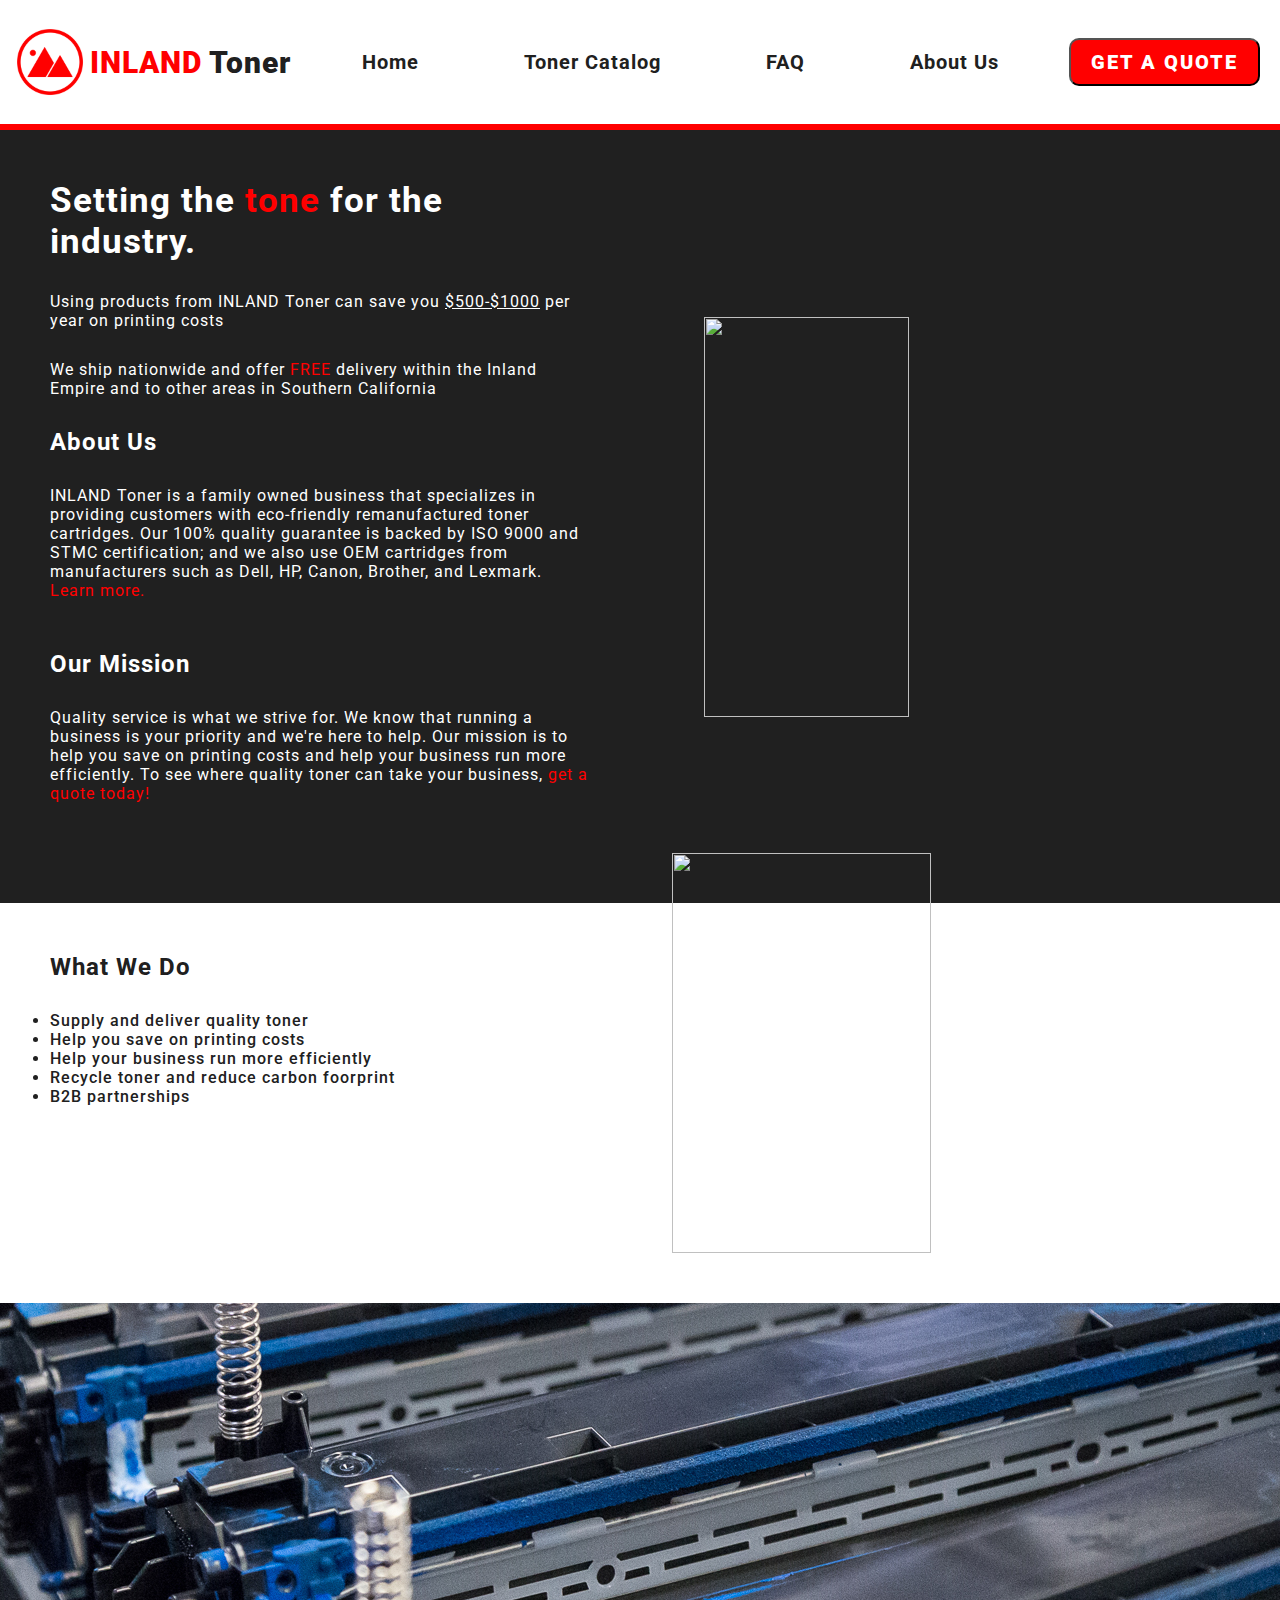
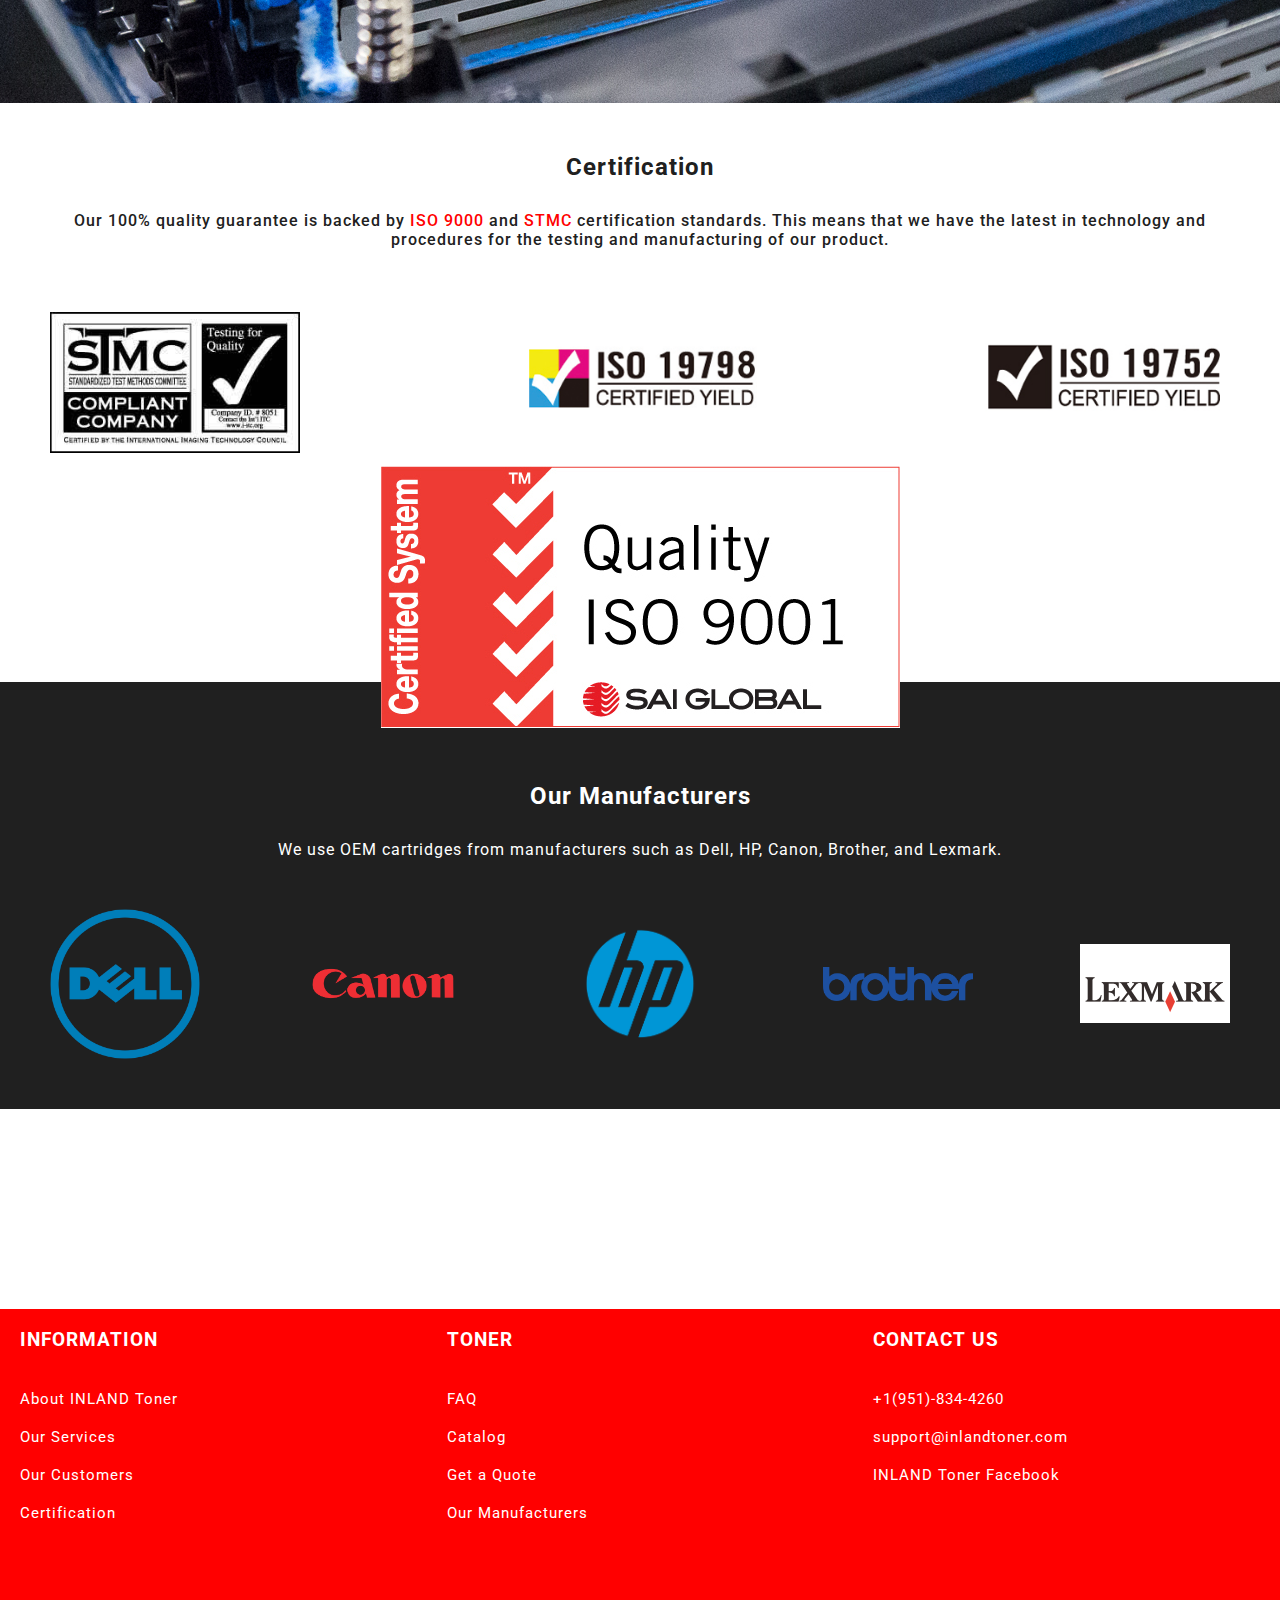
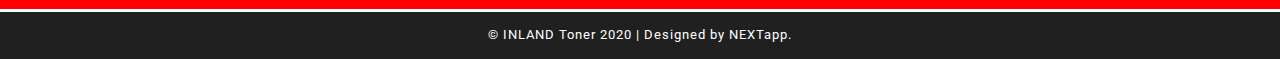
==== about.html @ 957809e5 "added files to GH repo" ====
<!DOCTYPE html>
<!--

    INLAND Toner Website Redesign
    Last Updated: 9/29/2020
    Version 1.0
    Author: Nick Navarro

-->
<head>
  <meta charset="utf-8" />
  <title>INLAND Toner | Save on printing today</title>
  <meta name="description" content="INLAND Toner helps your business grow by offering cost efficient, eco-friendly toner cartridges for your printing needs!">
  <meta name="author" content="Nick Navarro">
  <meta name="viewport" content="width=device-width, initial-scale=1" />
  <meta name="keywords" content="Socal, California, Inland Empire, Murrieta, Riverside County, Ink cartridge, Toner, Printing, Business">
  <link href="inlandstyles.css" rel="stylesheet" />
  <link
    rel="stylesheet"
    href="https://use.fontawesome.com/releases/v5.14.0/css/all.css"
    integrity="sha384-HzLeBuhoNPvSl5KYnjx0BT+WB0QEEqLprO+NBkkk5gbc67FTaL7XIGa2w1L0Xbgc"
    crossorigin="anonymous"
  />
</head>

<body>
  <header>
    
        <div class="logo">
            <a href="inland.html">
      <img src="IMAGES/logo.png" />
      <h1><span>INLAND</span> Toner</h1>
    </a>
    </div>
    <nav>
      <ul class="nav_links">
        <li><a href="inland.html">Home</a></li>
        <li><a href="toner.html">Toner Catalog</a></li>
        <li><a href="faq.html">FAQ</a></li>
        <li><a href="about.html">About Us</a></li>
      </ul>
    </nav>
    <button class="nav-cta"><a href="quote.html">GET A QUOTE</a></button> 
  </header>

  <section class="about-1">
    <div class="contentBx">
      <div class="about-section">
        <h1>Setting the <span>tone</span> for the industry.</h1>
        <p>Using products from INLAND Toner can save you <u>$500-$1000</u> per year on printing costs</p>
        <p>
          We ship nationwide and offer <span>FREE</span> delivery within the Inland Empire and to other areas in Southern California
        </p>
        <h2>About Us</h2>
        <p>
          INLAND Toner is a family owned business that specializes in providing
          customers with eco-friendly remanufactured
          toner cartridges. Our 100% quality guarantee is backed by ISO 9000 and STMC certification; and we also use OEM cartridges from manufacturers such as
          Dell, HP, Canon, Brother, and Lexmark. <a href="about.html#certification">Learn more.</a>
        </p>
      </div>
      <div class="about-section">
        <h2>Our Mission</h2>
        <p>
          Quality service is what we strive for. We know that running a business is your priority and we're here to help. 
          Our mission is to help you save on printing costs and help your business run more efficiently. To see where quality toner can 
          take your business, <a href="quote.html" target="_blank">get a quote today!</a>
        </p>
      </div>
    </div>
    <img src="IMAGES/Inventory/DSCF4109-Edit.jpg" />
  </section>

  <section class="about-2">
    <div class="contentBx">
      <div class="about-section">
        <h2>What We Do</h2>
        <ul>
            <li>Supply and deliver quality toner</li>
            <li>Help you save on printing costs</li>
            <li>Help your business run more efficiently</li>
            <li>Recycle toner and reduce carbon foorprint</li>
            <li>B2B partnerships</li>
            
        </ul>
      </div>
    </div>
    <img src="IMAGES/Toner/DSCF4135.jpg" />
  </section>

  <section class="page-break">
    
  </section>

  <section class="certification">
    <h2 id="certification">Certification</h2>
    <p>
      Our 100% quality guarantee is backed by <a href="https://www.iso.org/iso-9001-quality-management.html">ISO 9000</a> and <a href="https://www.i-itc.org/stmc.html">STMC</a> 
      certification standards. This means that we have the latest in technology and procedures for the
      testing and manufacturing of our product. 
    </p>
    <div class="imgBx">
      <img src="IMAGES/CERTIFICATION/stmc.jpg" />
      <img src="IMAGES/CERTIFICATION/iso19798.png" />
      <img src="IMAGES/CERTIFICATION/iso19752.png" />
    </div>
    <img src="IMAGES/CERTIFICATION/iso9001.jpg" />

  </section>
</a>
  <section class="manufacturers">
    <h2 id="manufacturers">Our Manufacturers</h2>
    <p>
      We use OEM cartridges from manufacturers such as Dell, HP, Canon, Brother,
      and Lexmark.
    </p>
    <div class="imgBx">
      <img src="IMAGES/MANUFACTURERS/dell.png" />
      <img src="IMAGES/MANUFACTURERS/canon.png" />
      <img src="IMAGES/MANUFACTURERS/hp.png" />
      <img src="IMAGES/MANUFACTURERS/brother.png" />
      <img class="lexmark"src="IMAGES/MANUFACTURERS/lexmark.png" />
    </div>
  </section>
  
  <section class="footer">
    <div class="footer-content">
        <div class="footer-section-info">
            <h3>INFORMATION</h3>
            <br>
            <ul>
              <li><a href="about.html">About INLAND Toner</a></li>
              <li><a href="about.html">Our Services</a></li>
              <li><a href="about.html#customers">Our Customers</a></li>
              <li><a href="about.html#certification">Certification</a></li>
          </ul>
        </div>
        <div class="footer-section-toner">
          <h3>TONER</h3>
          <br>
          <ul>
              <li><a href="faq.html">FAQ</a></li>
              <li><a href="toner.html">Catalog</a></li>
              <li><a href="quote.html">Get a Quote</a></li>
              <li><a href="about.html#manufacturers">Our Manufacturers</a></li>
          </ul>
      </div>
      <div class="footer-section-contact">
          <h3>CONTACT US</h3>
          <br>
          <ul>
            <li><a href="tel:3104188905">+1(951)-834-4260</a></li>
              <li><a href="mailto: support@inlandtoner.com">support@inlandtoner.com</a></li>
              <li><a href="#">INLAND Toner Facebook</a></li>
          </ul>
      </div>
    </div>
    <div class="footer-bottom">
        <h5>&copy; INLAND Toner 2020 | Designed by NEXTapp.</h5>
    </div>
</section>

</body>

</html>
---- inlandstyles.css ----
/* 
  Author: Nick Navarro
  
  Last updated: 09/29/2020
*/

@import url("https://fonts.googleapis.com/css2?family=Roboto:wght@100;300;400;500;700;900&display=swap");

/* Reset Styles */

* {
  box-sizing: border-box;
  margin: 0;
  padding: 0;
  font-family: "Roboto", sans-serif;
}

/* Global Styles */

html {
  background-color: white;
  scroll-behavior: smooth;
}

html,
body {
  min-height: 100%;
  letter-spacing: 1px;
}

:root {
  --red: #ff0000;
  --dark: #202020;
}

/* Header Styles */

header {
  display: flex;
  justify-content: space-between;
  place-items: center;
  border-bottom: 6px solid var(--red);
}

.logo {
  display: flex;
  align-items: center;
}

.logo a {
  display: flex;
  align-items: center;
  text-decoration: none;
}

.logo img {
  max-width: 70px;
  margin-left: 15px;
  filter: contrast(140%);
}

header .logo h1 {
  font-size: 30px;
  color: var(--dark);
  font-weight: 900;
  margin-left: 5px;
}

span {
  color: var(--red);
}

/* Main Nav Styles */

.nav_links {
  list-style: none;
}

.nav_links li {
  display: inline-block;
  margin: 50px;
  font-weight: 700;
  font-size: 20px;
}

.nav_links li a {
  transition: all 0.3s ease 0s;
  color: var(--dark);
  text-decoration: none;
}

.nav_links li a:hover {
  color: white;
  background: var(--red);
  padding: 10px 30px;
  font-weight: 900;
  border-radius: 10px;
}

.nav-cta {
  padding: 10px 20px;
  background-color: var(--red);
  letter-spacing: 2px;
  border-radius: 10px;
  cursor: pointer;
  font-weight: 900;
  font-size: 20px;
  color: white;
  margin-right: 20px;
}

.nav-cta a {
  color: white;
  text-decoration: none;
}

/* Services Home Slide */

.services {
  background-image: url(IMAGES/ECO-friendly/frontcover-dark.png);
  margin-bottom: 350px;
  background-attachment: inherit;
  background-position: center;
}

.services img {
  margin: 30px 30px;
  max-width: 150px;
}

.services h1 {
  text-align: center;
  font-size: 35px;
  letter-spacing: 2px;
  font-weight: 900;
  color: white;
  margin-top: -75px;
}

.services p {
  text-align: center;
  color: white;
  font-size: 20px;
  line-height: 40px;
  font-weight: 400;
  margin-top: 30px;
  max-width: 900px;
  margin-left: auto;
  margin-right: auto;
}

.content {
  text-align: center;
}

.learn-cta {
  background-color: white;
  margin-top: 10px;
  font-size: 25px;
  font-weight: 900;
  padding: 20px 60px;
  border-radius: 15px;
}

.learn-cta:hover {
  cursor: pointer;
}

.learn-cta a {
  color: var(--red);
  text-decoration: none;
}

.services .container {
  width: 100%;
  display: flex;
  justify-content: space-between;
  align-items: center;
  text-align: center;
  flex-wrap: wrap;
  margin-top: 50px;
}

.services .container .serviceBx {
  position: relative;
  background: var(--red);
  width: 300px;
  height: 250px;
  display: flex;
  justify-content: center;
  align-items: center;
  border-radius: 15px;
  margin-bottom: -150px;
  margin-left: auto;
  margin-right: auto;
  border: 5px solid white;
}

.services .container .serviceBx i {
  color: white;
}

.services .container .serviceBx h2 {
  font-size: 30px;
  font-weight: 900;
  letter-spacing: 2px;
  text-align: center;
  margin-top: 20px;
  color: white;
}

/* About Page Styles */

.about-1 {
  position: relative;
  width: 100%;
  display: flex;
  background: var(--dark);
}

.about-1 .contentBx {
  padding: 50px;
  color: white;
  width: 50%;
}

.about-section {
  margin-bottom: 50px;
}

.about-section h1 {
  font-size: 35px;
  margin-bottom: 30px;
}

.about-section h2 {
  margin-bottom: 30px;
  font-weight: 700;
}

.about-section a {
  color: red;
  text-decoration: none;
}

.about-section p {
  margin-bottom: 30px;
  font-weight: 400;
}

.about-1 img {
  width: 40%;
  height: 400px;
  margin-top: auto;
  margin-bottom: auto;
  margin-left: auto;
  margin-right: auto;
}

/*--------------------------------*/

.about-2 {
  position: relative;
  width: 100%;
  display: flex;
  margin-bottom: 50px;
}

.about-2 .contentBx {
  padding: 50px;
  color: var(--dark);
  width: 50%;
}

.about-2 img {
  width: 45%;
  height: 400px;
  margin-top: -50px;
  margin-right: auto;
  margin-left: auto;
}

.about-2 li {
  font-weight: 500;
}

/* Page Break Styles */

.page-break {
  background: url(IMAGES/Toner/2017_02_02_9999_129TV.jpg);
  background-position: center;
  background-size: auto;
  padding: 200px;
}

/* Certification Styles */

.certification {
  padding: 50px;
  text-align: center;
}

.certification h2 {
  color: var(--dark);
}

.certification p {
  margin-top: 30px;
  font-weight: 500;
  color: var(--dark);
}

.certification a {
  color: red;
  text-decoration: none;
}

.certification .imgBx {
  display: flex;
  justify-content: space-between;
  align-items: center;
  flex-wrap: wrap;
  margin-top: 50px;
}

.certification .imgBx img {
  max-width: 250px;
}

/* Manufacturers Styles */

.manufacturers {
  padding: 50px;
  text-align: center;
  background: var(--dark);
  color: white;
  margin-top: -100px;
  margin-bottom: 200px;
}

.lexmark {
  background-color: white;
}

.manufacturers h2 {
  margin-top: 50px;
}

.manufacturers p {
  margin-top: 30px;
}
.manufacturers .imgBx {
  display: flex;
  justify-content: space-between;
  align-items: center;
  flex-wrap: wrap;
  margin-top: 50px;
}

.manufacturers .imgBx img {
  max-width: 150px;
}

/* Toner Catalog Styles */

.toner {
  text-align: center;
  background-color: var(--dark);
  color: white;
  padding: 30px;
  margin-bottom: 100px;
}

.toner h1 {
  font-size: 35px;
  margin-bottom: 30px;
}

.toner p {
  font-size: 20px;
  margin-bottom: 20px;
}

.toner .pdf-content {
  max-width: 900px;
  margin-left: auto;
  margin-right: auto;
  margin-bottom: 15px;
}

.toner a {
  color: var(--red);
  text-decoration: none;
}

.toner .pdf {
  justify-content: center;
  margin-top: 50px;
}

.toner .cta-pdf {
  margin-top: 30px;
}

.toner .pdf-cta {
  padding: 20px 40px;
  background-color: var(--red);
  letter-spacing: 2px;
  border-radius: 20px;
  cursor: pointer;
  font-weight: 900;
  font-size: 30px;
  color: white;
  margin-top: 30px;
  margin-bottom: 50px;
}

.pdf-cta a {
  color: white;
  text-decoration: none;
}

/* FAQ Section Styles */

.faq1 {
  position: relative;
  padding: 50px;
  width: 100%;
  display: flex;
  background: var(--dark);
  margin-bottom: 50px;
}

.faq-wrapper {
  display: flex;
}

.contentBx {
  color: white;
  width: 50%;
}

.faq1 h1 {
  margin-bottom: 30px;
  font-size: 35px;
}

.faq1 p {
  margin-top: 20px;
  font-size: 20px;
  line-height: 30px;
}

.faq1 img {
  max-width: 600px;
  margin-right: auto;
  margin-top: auto;
  margin-bottom: auto;
  justify-content: center;
}

.faq1 li {
  margin-top: 20px;
}

.faq1 figure {
  text-align: center;
  margin-left: 50px;
  color: white;
  background: red;
  padding: 5px;
}

.faq1 hr {
  width: 500px;
  border: 1px solid var(--red);
  margin-top: 25px;
  margin-bottom: 25px;
}

.faq1 a {
  color: var(--red);
  text-decoration: none;
}

/* Get A Quote Styles */

.quote {
  display: flex;
  background: var(--dark);
  color: white;
}

.quote .content {
  padding: 50px;
  width: 55%;
  text-align: start;
}

.quote i {
  color: white;
}

.content h1 {
  font-size: 35px;
  margin-bottom: 30px;
}

.content h2 {
  margin-bottom: 30px;
  font-weight: 700;
}

.content p {
  margin-bottom: 30px;
}

/* Classy form styles */

.form-style-5 {
  max-width: 500px;
  padding: 10px 20px;
  background: white;
  margin: 10px auto;
  padding: 20px;
  border-radius: 8px;
  margin-bottom: 50px;
  margin-top: 50px;
}

.form-style-5 fieldset {
  border: none;
}

.form-style-5 legend {
  font-size: 1.4em;
  margin-bottom: 10px;
  color: red;
  font-weight: 700;
}

.form-style-5 label {
  display: block;
  margin-bottom: 8px;
}
.form-style-5 input[type="text"],
.form-style-5 input[type="email"],
.form-style-5 select {
  background: rgba(255, 255, 255, 0.1);
  border: none;
  border-radius: 4px;
  font-size: 15px;
  margin: 0;
  outline: 0;
  padding: 10px;
  width: 100%;
  box-sizing: border-box;
  -webkit-box-sizing: border-box;
  -moz-box-sizing: border-box;
  background-color: #e8eeef;
  color: #8a97a0;
  -webkit-box-shadow: 0 1px 0 rgba(0, 0, 0, 0.03) inset;
  box-shadow: 0 1px 0 rgba(0, 0, 0, 0.03) inset;
  margin-bottom: 30px;
}
.form-style-5 input[type="text"]:focus,
.form-style-5 input[type="date"]:focus,
.form-style-5 input[type="datetime"]:focus,
.form-style-5 input[type="email"]:focus,
.form-style-5 input[type="number"]:focus,
.form-style-5 input[type="search"]:focus,
.form-style-5 input[type="time"]:focus,
.form-style-5 input[type="url"]:focus,
.form-style-5 textarea:focus,
.form-style-5 select:focus {
  background: #d2d9dd;
}
.form-style-5 select {
  -webkit-appearance: menulist-button;
  height: 35px;
}
.form-style-5 .number {
  background: var(--red);
  color: #fff;
  height: 30px;
  width: 30px;
  display: inline-block;
  font-size: 0.8em;
  margin-right: 4px;
  line-height: 30px;
  text-align: center;
  text-shadow: 0 1px 0 rgba(255, 255, 255, 0.2);
  border-radius: 15px 15px 15px 0px;
}

.form-style-5 input[type="submit"],
.form-style-5 input[type="button"] {
  position: relative;
  display: block;
  padding: 19px 39px 18px 39px;
  color: #fff;
  border-radius: 5px;
  margin: 0 auto;
  background: var(--red);
  font-size: 20px;
  text-align: center;
  font-style: normal;
  width: 100%;
  margin-bottom: 10px;
}
.form-style-5 input[type="submit"]:hover,
.form-style-5 input[type="button"]:hover {
  cursor: pointer;
}
/* Customer testimonials */

.customers {
  position: relative;
  padding: 50px;
  text-align: center;
  margin-bottom: 150px;
}

.customers .container {
  display: flex;
  flex-wrap: wrap;
  justify-content: space-between;
  align-items: center;
  margin-top: 40px;
  flex-wrap: wrap;
}

.customers .container .clientBx {
  background-color: #fff;
  padding: 20px 40px;
  width: 350px;
  display: flex;
  justify-content: center;
  align-items: center;
  text-align: center;
  border-radius: 10px;
  background-color: red;
}

.customers .container .clientBx p {
  font-style: italic;
  text-align: start;
  color: white;
}

.customers h1 {
  margin-bottom: 30px;
  color: var(--dark);
}

.customers .container .clientBx h3 {
  font-weight: 800;
  text-align: end;
  color: white;
  width: 100%;
  margin-top: 20px;
}

.customers .container .clientBx h4 {
  font-weight: 500;
  text-align: end;
  color: white;
  width: 100%;
  margin-top: 5px;
  font-style: italic;
}

.customers a {
  color: white;
}

.customers i {
  color: red;
}

/* Footer */

.footer {
  color: white;
  background: var(--red);
  height: 350px;
  position: relative;
}

.footer h2 {
  font-weight: 800;
}

.footer .footer-content {
  display: flex;
}

.footer ul {
  margin-top: 0px;
}

.footer .footer-content a:hover {
  margin-left: 15px;
  transition: all 0.3s;
}

.footer .footer-content li {
  list-style: none;
  padding-top: 20px;
}

.footer .footer-content a {
  color: white;
  text-decoration: none;
  font-size: 15px;
  display: block;
}

.footer .footer-content .footer-section-info {
  flex: 1;
  padding: 20px;
}

.footer .footer-content .footer-section-toner {
  flex: 1;
  padding: 20px;
}

.footer .footer-content .footer-section-contact {
  flex: 1;
  padding: 20px;
}

.footer > .footer-bottom {
  background: #202020;
  height: 50px;
  text-align: center;
  position: absolute;
  bottom: 0px;
  left: 0px;
  width: 100%;
  padding-top: 15px;
  border-top: 3px solid white;
}

.footer-bottom h5 {
  font-weight: 400;
}

/* Media Queries */

@media (max-width: 450px) {
}
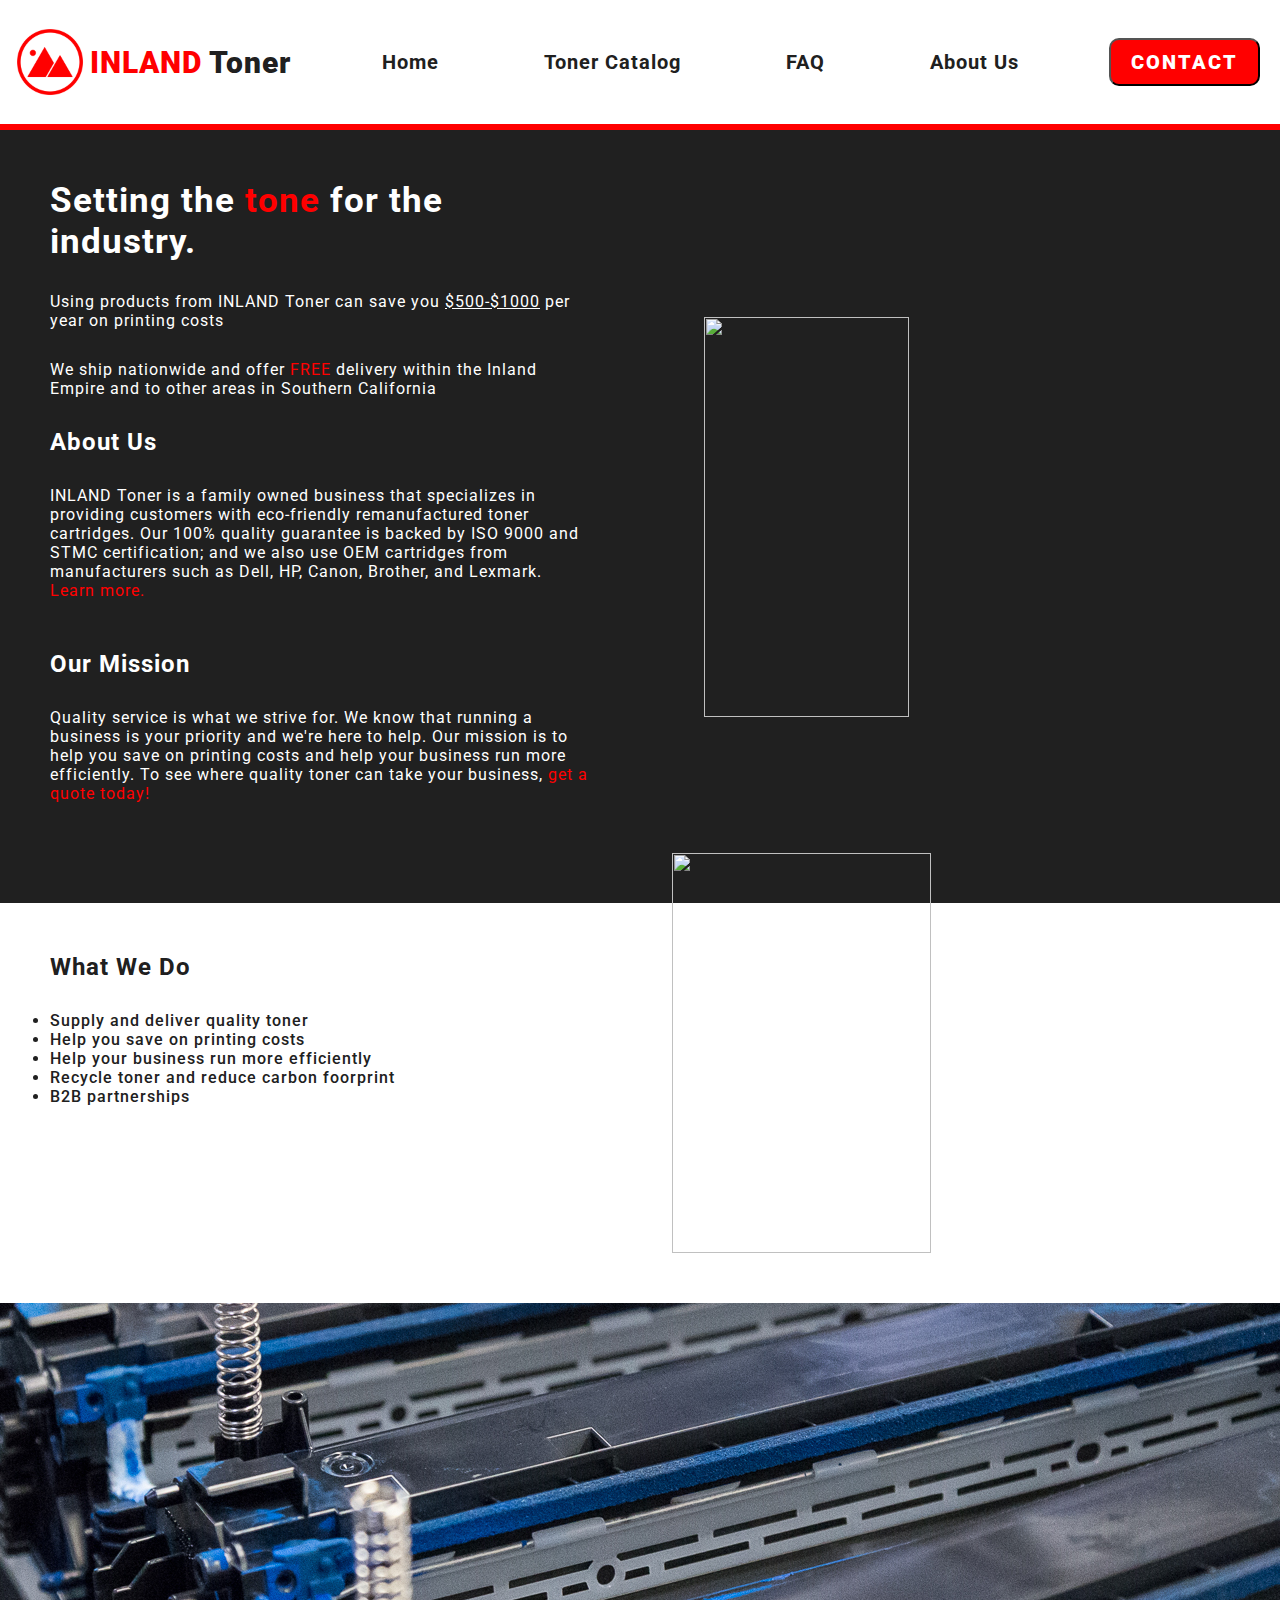
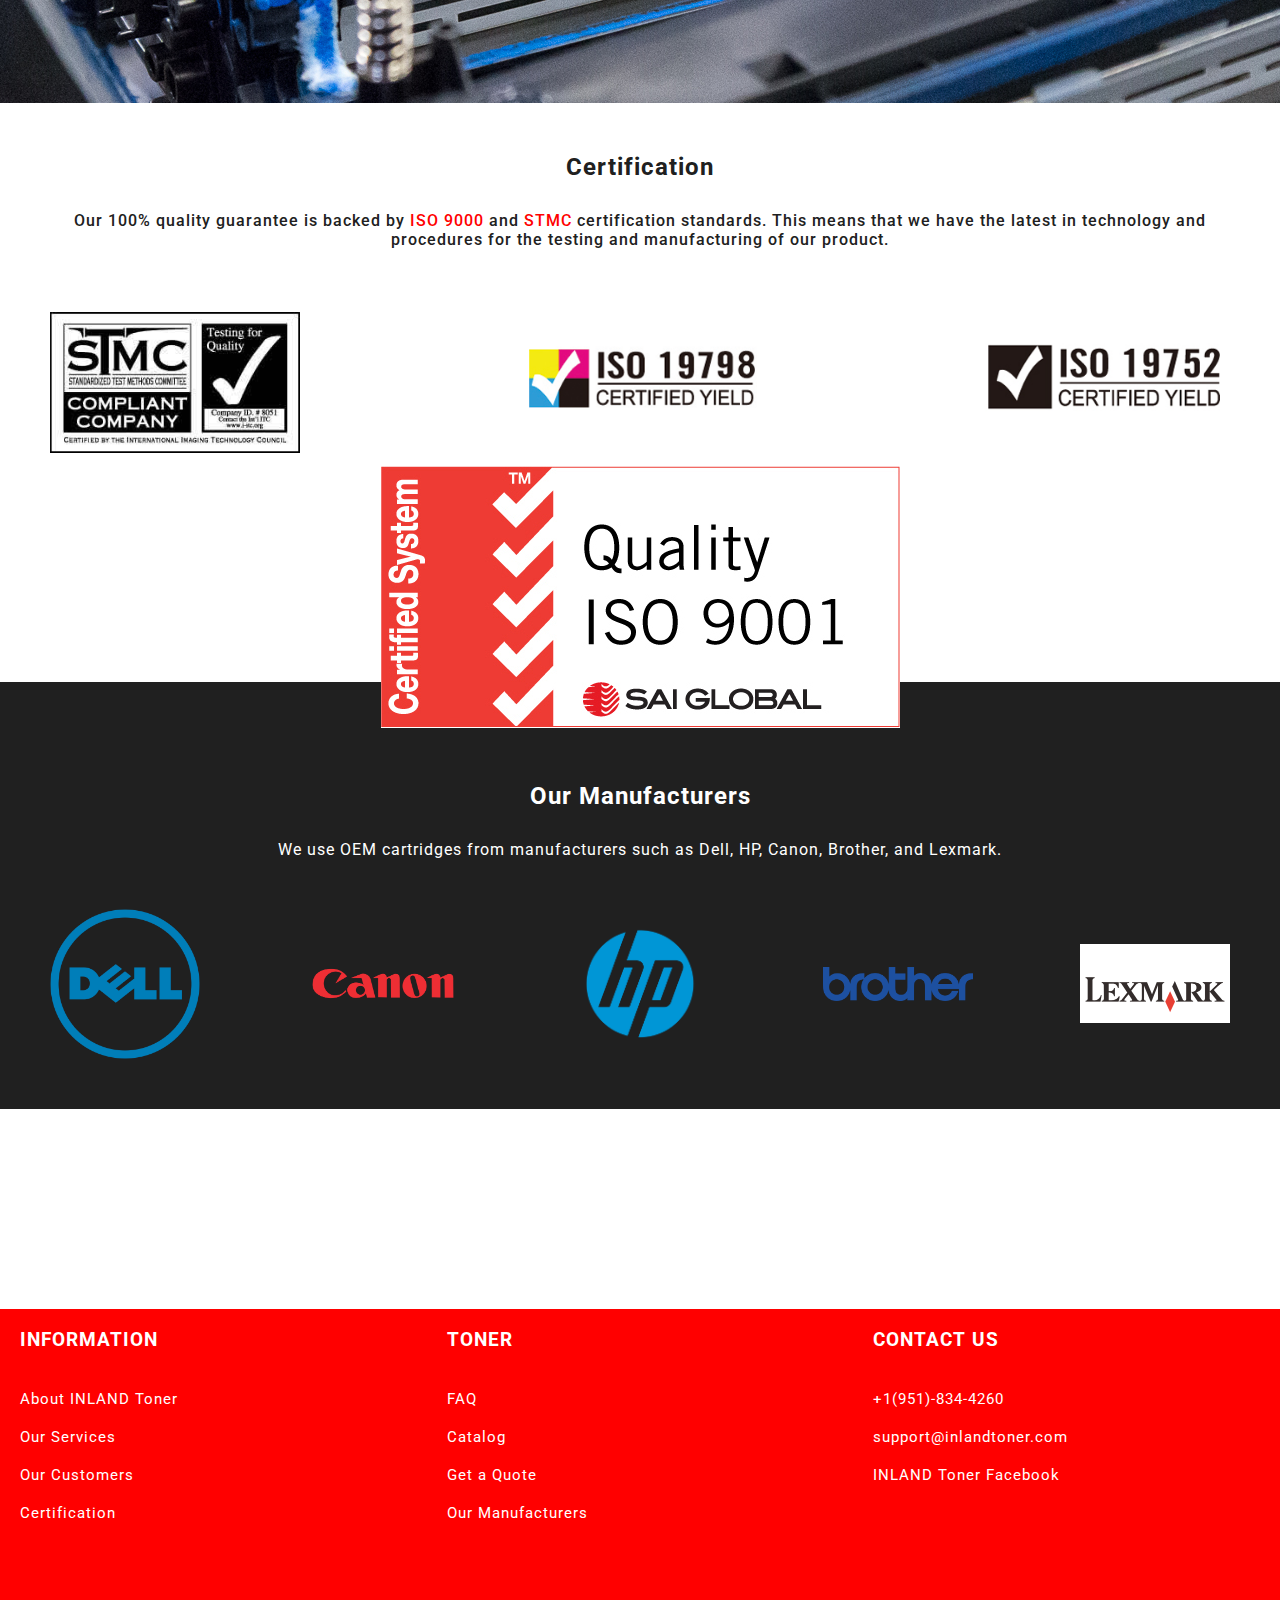
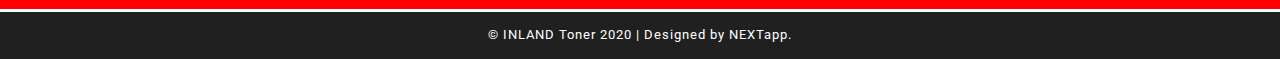
==== commit 9cfd3923: "updated html" ====
--- a/about.html
+++ b/about.html
@@ -1,11 +1,6 @@
 <!DOCTYPE html>
 <!--
-
-    INLAND Toner Website Redesign
-    Last Updated: 9/29/2020
-    Version 1.0
-    Author: Nick Navarro
-
+   Version 2.0
 -->
 <head>
   <meta charset="utf-8" />
@@ -13,7 +8,7 @@
   <meta name="description" content="INLAND Toner helps your business grow by offering cost efficient, eco-friendly toner cartridges for your printing needs!">
   <meta name="author" content="Nick Navarro">
   <meta name="viewport" content="width=device-width, initial-scale=1" />
-  <meta name="keywords" content="Socal, California, Inland Empire, Murrieta, Riverside County, Ink cartridge, Toner, Printing, Business">
+  <meta name="keywords" content="Toner cartridges, printing supplies, murrieta toner cartridges, murrieta toner, murrieta printing supplies, eco friendly">
   <link href="inlandstyles.css" rel="stylesheet" />
   <link
     rel="stylesheet"
@@ -27,20 +22,20 @@
   <header>
     
         <div class="logo">
-            <a href="inland.html">
+            <a href="index.html">
       <img src="IMAGES/logo.png" />
       <h1><span>INLAND</span> Toner</h1>
     </a>
     </div>
     <nav>
       <ul class="nav_links">
-        <li><a href="inland.html">Home</a></li>
+        <li><a href="index.html">Home</a></li>
         <li><a href="toner.html">Toner Catalog</a></li>
         <li><a href="faq.html">FAQ</a></li>
         <li><a href="about.html">About Us</a></li>
       </ul>
     </nav>
-    <button class="nav-cta"><a href="quote.html">GET A QUOTE</a></button> 
+    <button class="nav-cta"><a href="quote.html">CONTACT</a></button> 
   </header>
 
   <section class="about-1">
@@ -123,7 +118,7 @@
     </div>
   </section>
   
-  <section class="footer">
+  <footer class="footer">
     <div class="footer-content">
         <div class="footer-section-info">
             <h3>INFORMATION</h3>
@@ -150,7 +145,7 @@
           <br>
           <ul>
             <li><a href="tel:3104188905">+1(951)-834-4260</a></li>
-              <li><a href="mailto: support@inlandtoner.com">support@inlandtoner.com</a></li>
+              <li><a href="mailto:support@inlandtoner.com">support@inlandtoner.com</a></li>
               <li><a href="#">INLAND Toner Facebook</a></li>
           </ul>
       </div>
@@ -158,7 +153,7 @@
     <div class="footer-bottom">
         <h5>&copy; INLAND Toner 2020 | Designed by NEXTapp.</h5>
     </div>
-</section>
+</footer>
 
 </body>
 
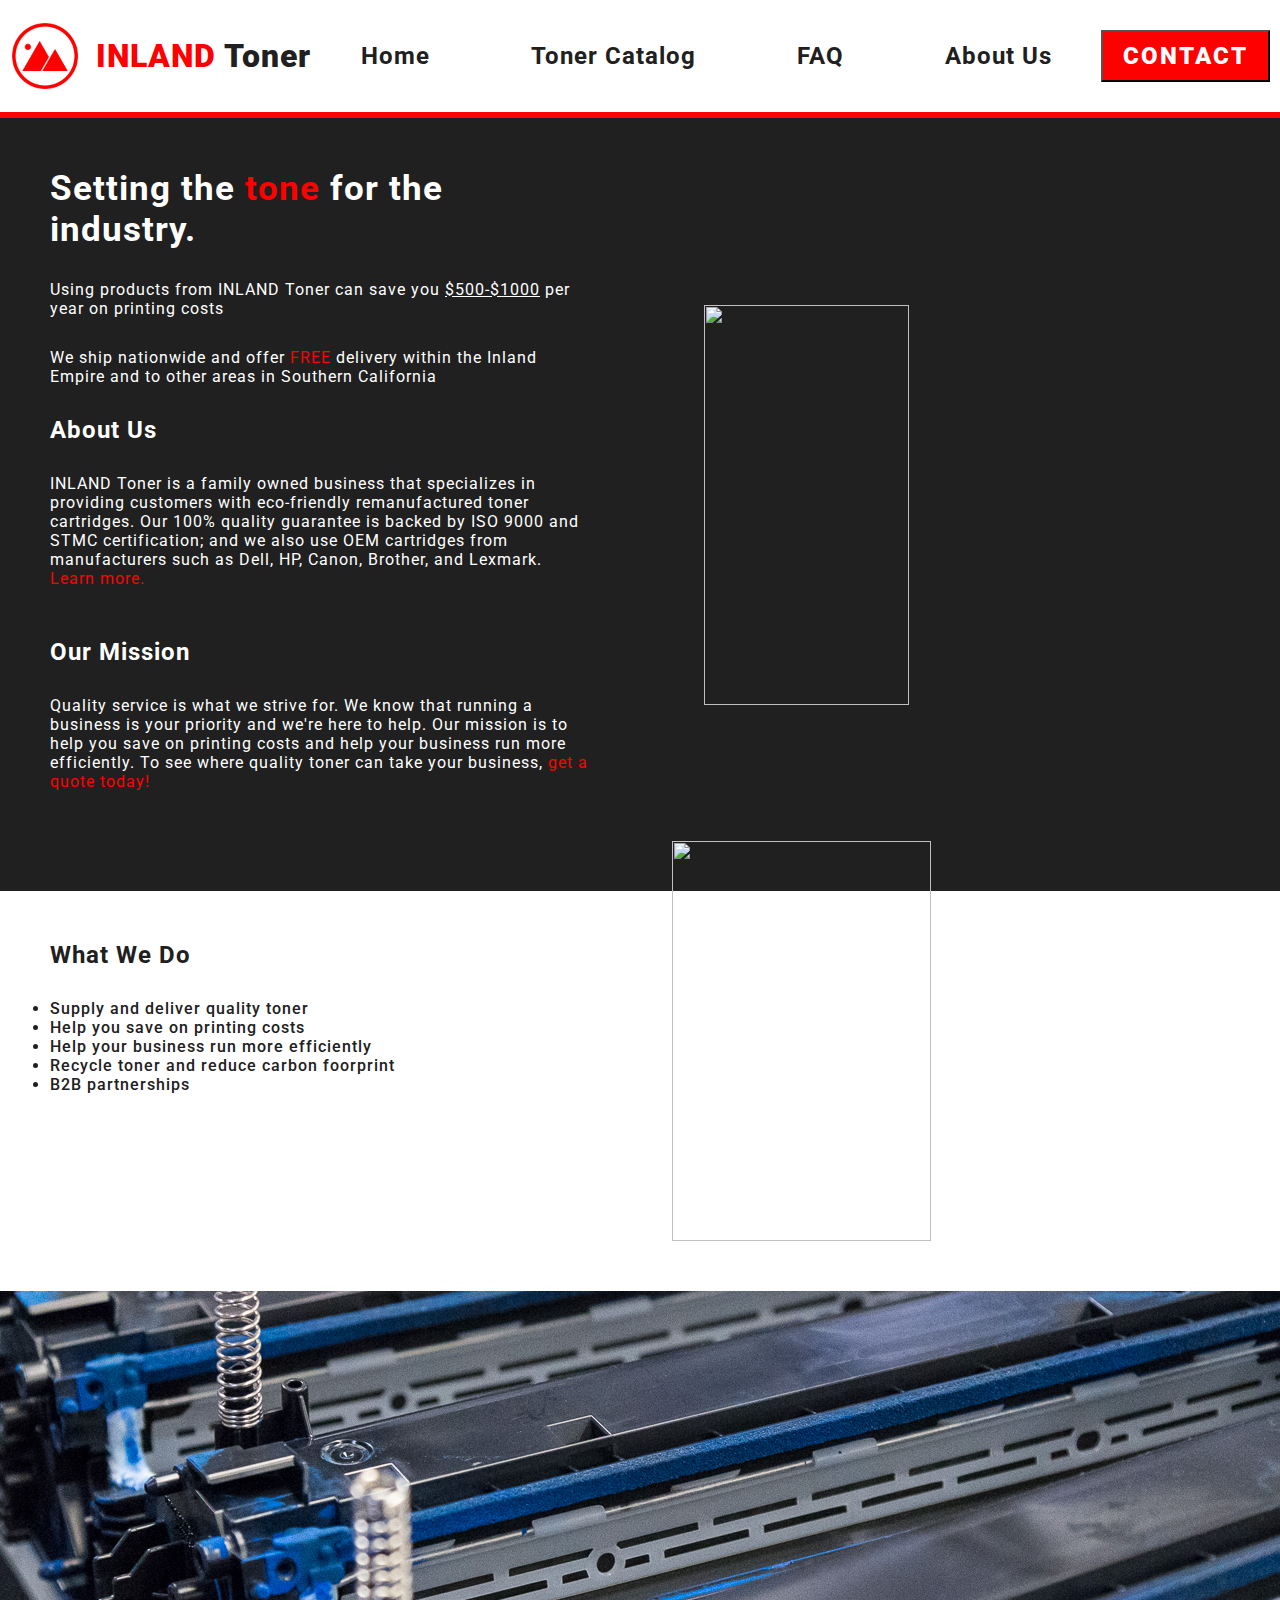
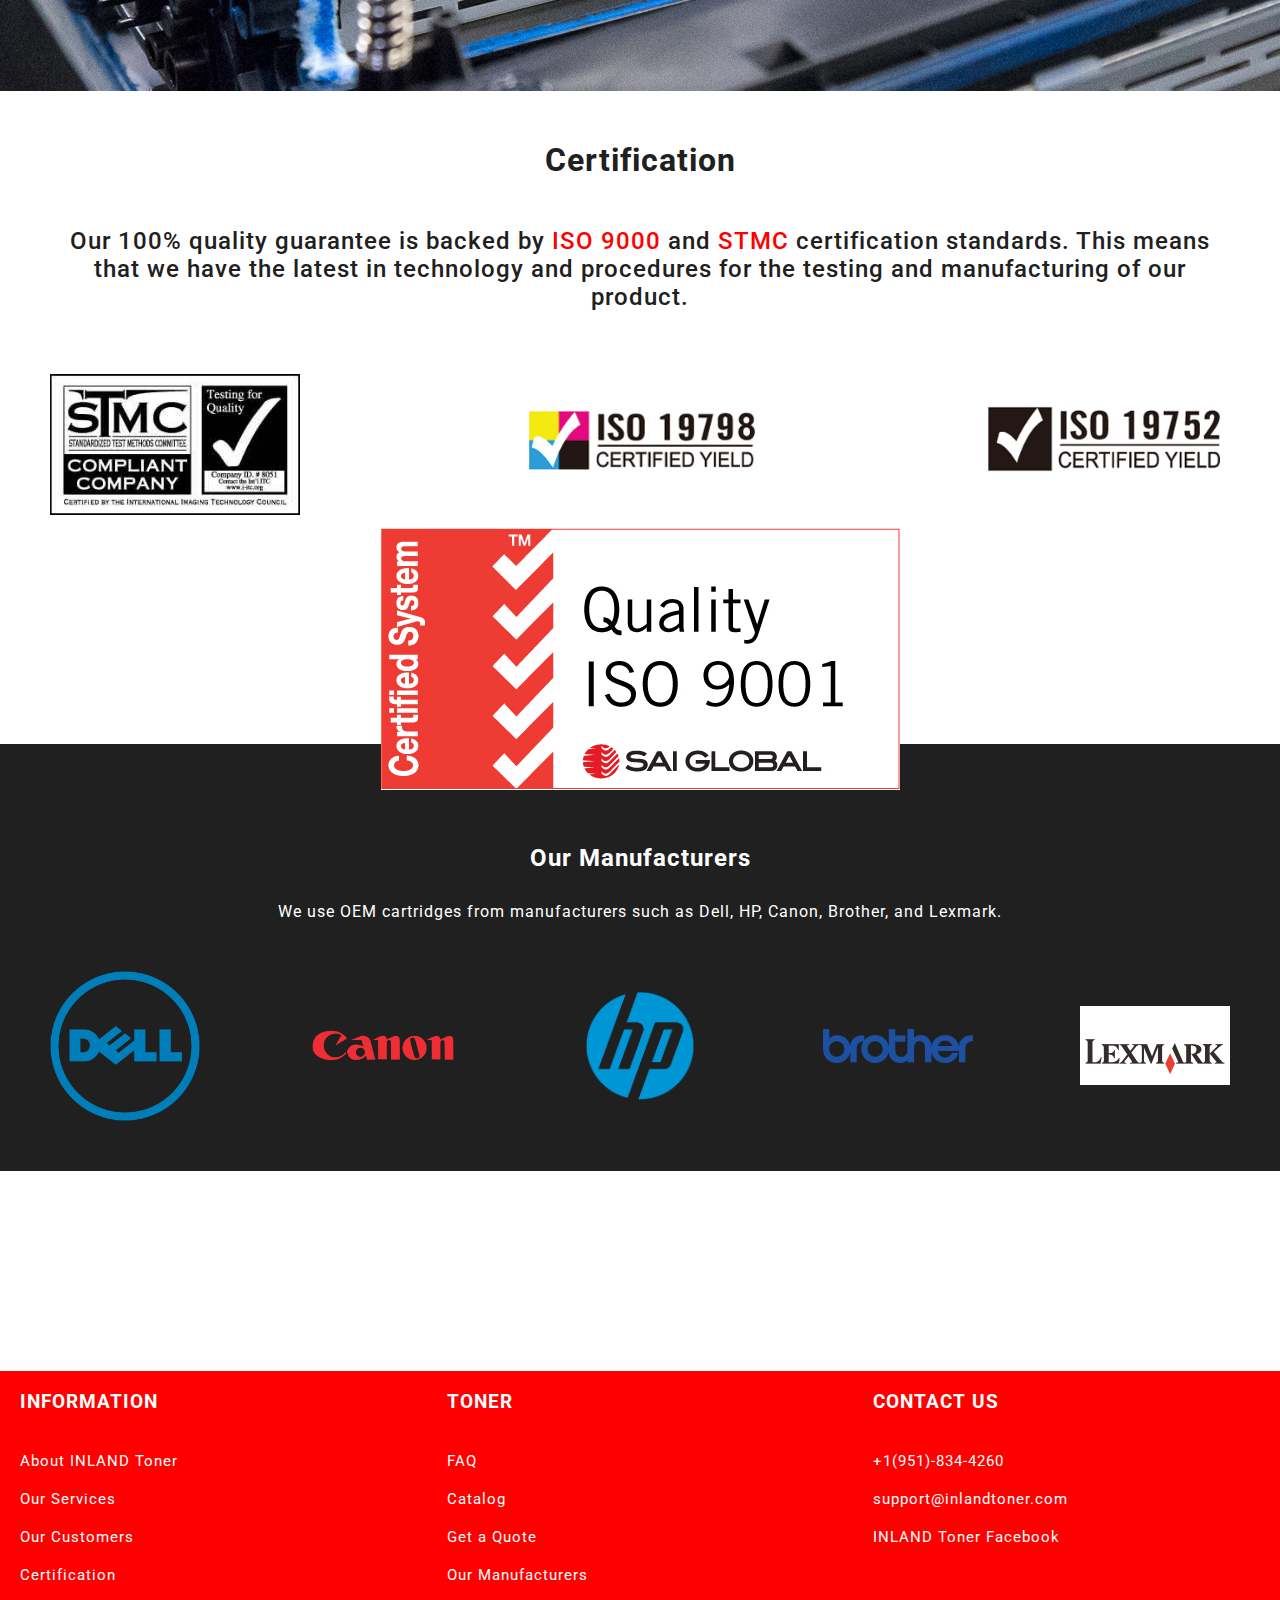
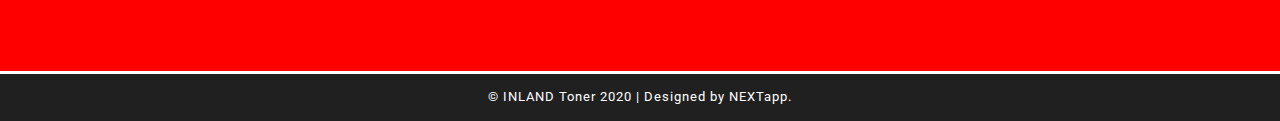
==== commit 2de168c0: "updated styles" ====
--- a/about.html
+++ b/about.html
@@ -19,7 +19,7 @@
 </head>
 
 <body>
-  <header>
+  <header id="main-nav">
     
         <div class="logo">
             <a href="index.html">
--- a/inlandstyles.css
+++ b/inlandstyles.css
@@ -1,9 +1,3 @@
-/* 
-  Author: Nick Navarro
-  
-  Last updated: 09/29/2020
-*/
-
 @import url("https://fonts.googleapis.com/css2?family=Roboto:wght@100;300;400;500;700;900&display=swap");
 
 /* Reset Styles */
@@ -16,16 +10,11 @@
 }
 
 /* Global Styles */
-
-html {
-  background-color: white;
-  scroll-behavior: smooth;
-}
-
 html,
 body {
   min-height: 100%;
   letter-spacing: 1px;
+  scroll-behavior: smooth;
 }
 
 :root {
@@ -35,11 +24,13 @@
 
 /* Header Styles */
 
-header {
+#main-nav {
   display: flex;
   justify-content: space-between;
   place-items: center;
   border-bottom: 6px solid var(--red);
+  padding: 10px;
+  position: relative;
 }
 
 .logo {
@@ -55,15 +46,15 @@
 
 .logo img {
   max-width: 70px;
-  margin-left: 15px;
   filter: contrast(140%);
-}
-
-header .logo h1 {
-  font-size: 30px;
+  display: inline-block;
+}
+
+#main-nav .logo h1 {
+  font-size: 2rem;
   color: var(--dark);
   font-weight: 900;
-  margin-left: 5px;
+  margin-left: 1rem;
 }
 
 span {
@@ -78,9 +69,9 @@
 
 .nav_links li {
   display: inline-block;
-  margin: 50px;
+  margin: 2rem 3rem;
   font-weight: 700;
-  font-size: 20px;
+  font-size: 1.5rem;
 }
 
 .nav_links li a {
@@ -92,21 +83,22 @@
 .nav_links li a:hover {
   color: white;
   background: var(--red);
-  padding: 10px 30px;
+  padding: 10px 20px;
   font-weight: 900;
-  border-radius: 10px;
+}
+
+.nav-cta a:active {
+  top: 5px;
 }
 
 .nav-cta {
   padding: 10px 20px;
   background-color: var(--red);
   letter-spacing: 2px;
-  border-radius: 10px;
   cursor: pointer;
   font-weight: 900;
-  font-size: 20px;
-  color: white;
-  margin-right: 20px;
+  font-size: 1.5rem;
+  color: #fff;
 }
 
 .nav-cta a {
@@ -118,28 +110,25 @@
 
 .services {
   background-image: url(IMAGES/ECO-friendly/frontcover-dark.png);
-  margin-bottom: 350px;
+  margin-bottom: 20rem;
   background-attachment: inherit;
   background-position: center;
 }
 
 .services img {
-  margin: 30px 30px;
+  margin: 3rem 2rem;
   max-width: 150px;
 }
 
-.services h1 {
-  text-align: center;
-  font-size: 35px;
+.front-cta {
   letter-spacing: 2px;
   font-weight: 900;
-  color: white;
-  margin-top: -75px;
+  color: #fff;
+  margin-top: -3rem;
 }
 
 .services p {
-  text-align: center;
-  color: white;
+  color: #fff;
   font-size: 20px;
   line-height: 40px;
   font-weight: 400;
@@ -153,20 +142,41 @@
   text-align: center;
 }
 
-.learn-cta {
-  background-color: white;
+.btn-container {
+  display: flex;
+  flex-direction: row;
+  justify-content: space-evenly;
+}
+
+.btn-container .learn-cta {
+  background-color: var(--red);
   margin-top: 10px;
-  font-size: 25px;
+  font-size: 2rem;
   font-weight: 900;
   padding: 20px 60px;
   border-radius: 15px;
 }
 
-.learn-cta:hover {
+.quote-cta {
+  background-color: $fff;
+  margin-top: 10px;
+  font-size: 2rem;
+  font-weight: 900;
+  padding: 20px 60px;
+  border-radius: 15px;
+}
+
+.learn-cta:hover,
+.quote.cta:hover {
   cursor: pointer;
 }
 
 .learn-cta a {
+  color: #fff;
+  text-decoration: none;
+}
+
+.quote-cta a {
   color: var(--red);
   text-decoration: none;
 }
@@ -178,7 +188,7 @@
   align-items: center;
   text-align: center;
   flex-wrap: wrap;
-  margin-top: 50px;
+  margin-top: 5rem;
 }
 
 .services .container .serviceBx {
@@ -193,7 +203,7 @@
   margin-bottom: -150px;
   margin-left: auto;
   margin-right: auto;
-  border: 5px solid white;
+  border: 5px solid #fff;
 }
 
 .services .container .serviceBx i {
@@ -302,12 +312,14 @@
 
 .certification h2 {
   color: var(--dark);
+  font-size: 2rem;
 }
 
 .certification p {
-  margin-top: 30px;
+  margin-top: 3rem;
   font-weight: 500;
   color: var(--dark);
+  font-size: 1.5rem;
 }
 
 .certification a {
@@ -372,13 +384,13 @@
 }
 
 .toner h1 {
-  font-size: 35px;
-  margin-bottom: 30px;
+  font-size: 2rem;
+  margin-bottom: 2rem;
 }
 
 .toner p {
   font-size: 20px;
-  margin-bottom: 20px;
+  margin-bottom: 2rem;
 }
 
 .toner .pdf-content {
@@ -406,11 +418,10 @@
   padding: 20px 40px;
   background-color: var(--red);
   letter-spacing: 2px;
-  border-radius: 20px;
   cursor: pointer;
   font-weight: 900;
   font-size: 30px;
-  color: white;
+  color: #fff;
   margin-top: 30px;
   margin-bottom: 50px;
 }
